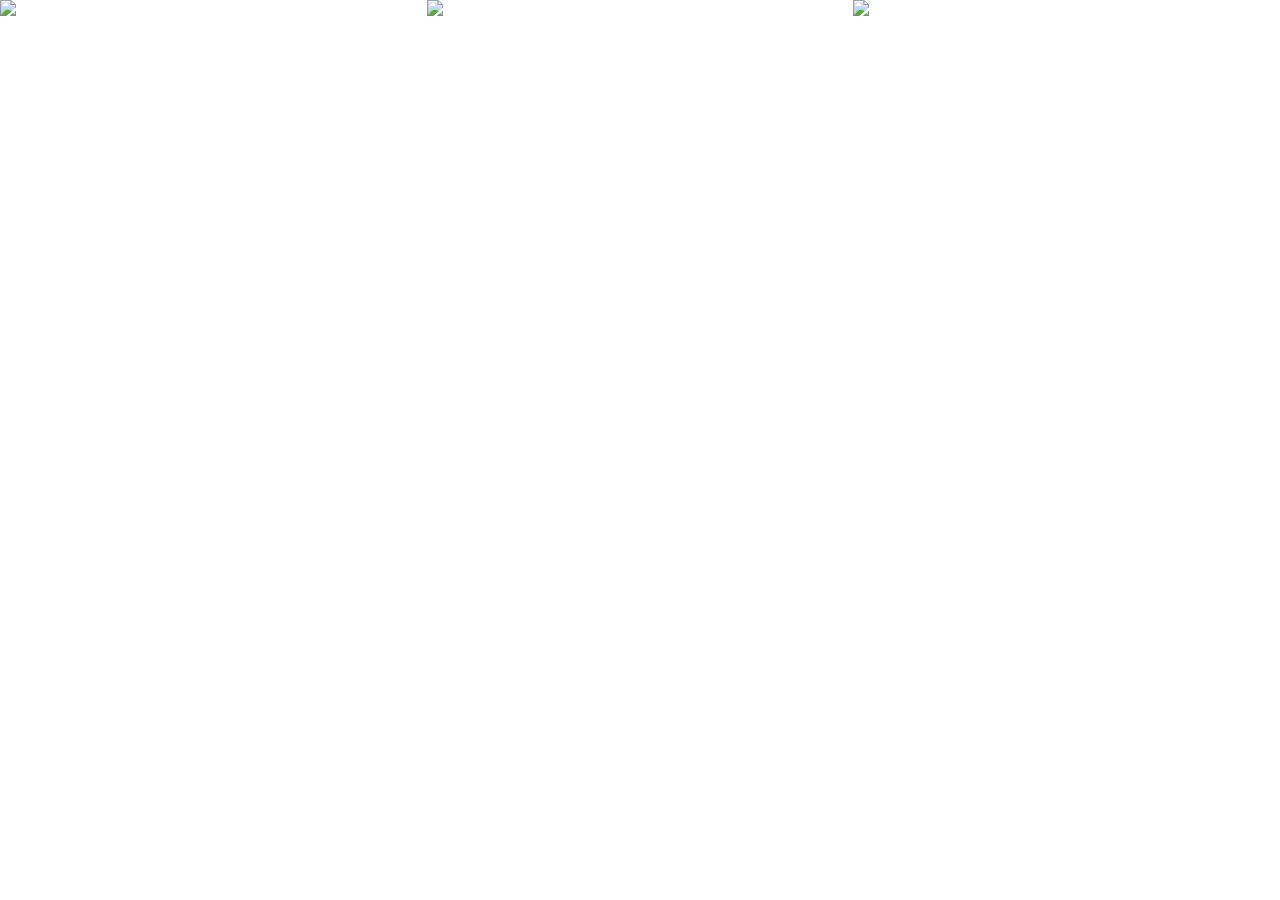
==== carousel.html @ c01cb491 "Create carousel.html" ====
<!DOCTYPE html>
<html lang="es">
  <head>
    <meta charset="UTF-8" />
    <meta name="viewport" content="width=device-width, initial-scale=1.0" />
    <style>
      body {
        margin: 0;
      }
      .slider {
        position: relative;
        width: 100%;
        overflow: hidden;
      }
      .slides {
        display: flex;
        animation: slide 15s infinite;
      }
      .slides img {
        width: 100%;
        height: auto;
      }
      @keyframes slide {
        0% {
          transform: translateX(0%);
        }
        33% {
          transform: translateX(-100%);
        }
        66% {
          transform: translateX(-200%);
        }
        100% {
          transform: translateX(0%);
        }
      }
    </style>
  </head>
  <body>
    <div class="slider">
      <div class="slides">
        <img src="img1.jpg" loading="lazy" />
        <img src="img2.jpg" loading="lazy" />
        <img src="img3.jpg" loading="lazy" />
      </div>
    </div>
  </body>
</html>
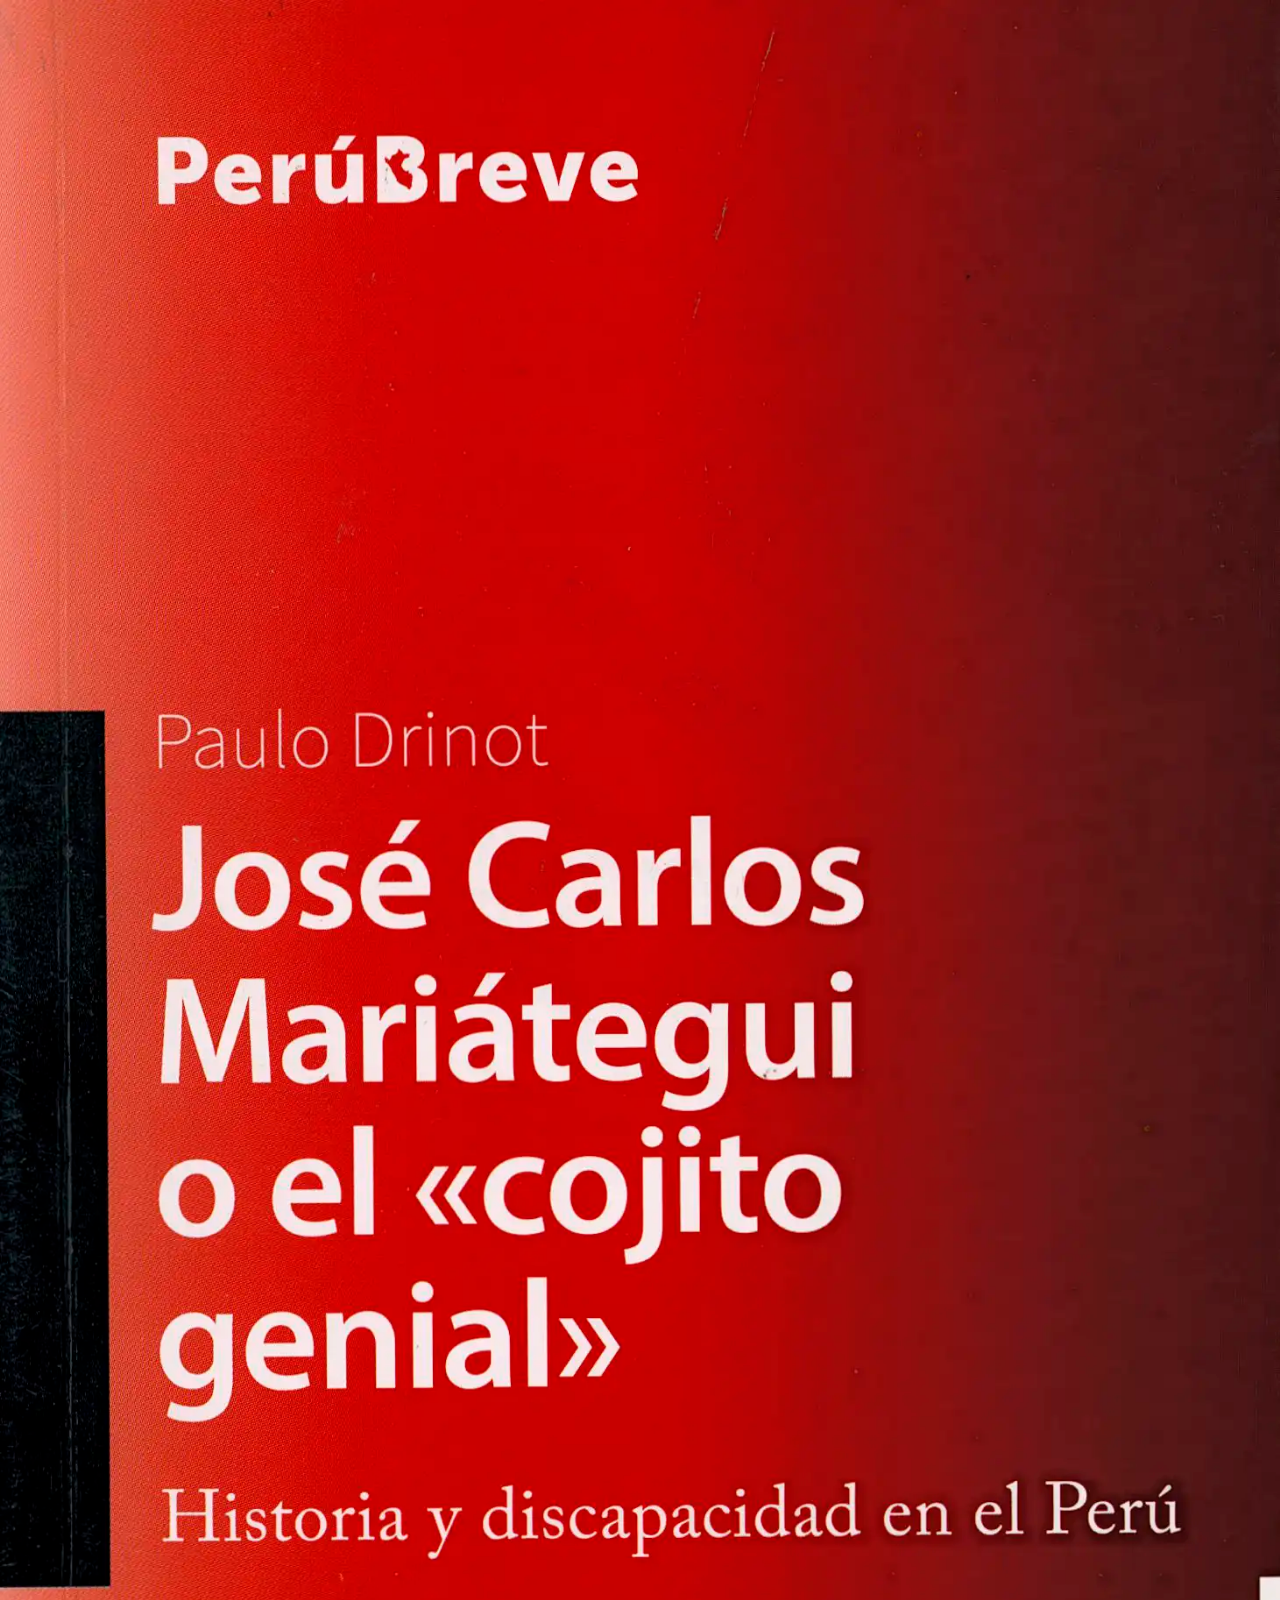
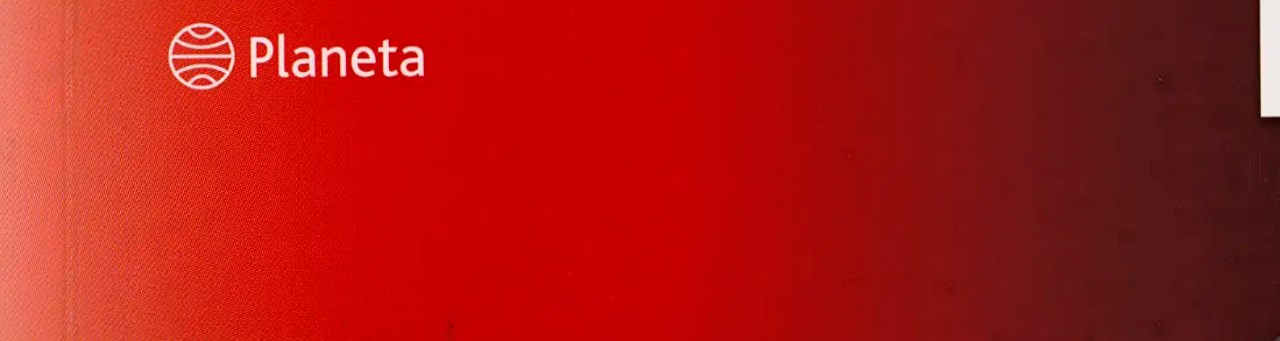
==== commit 19f29be9: "Update carousel.html" ====
--- a/carousel.html
+++ b/carousel.html
@@ -39,9 +39,9 @@
   <body>
     <div class="slider">
       <div class="slides">
-        <img src="img1.jpg" loading="lazy" />
-        <img src="img2.jpg" loading="lazy" />
-        <img src="img3.jpg" loading="lazy" />
+        <img src="img/1093-CojitoGenial.webp" loading="lazy" />
+        <img src="img/1094_utopiaandina.webp" loading="lazy" />
+        <img src="img/img20250718_12463219.webp" loading="lazy" />
       </div>
     </div>
   </body>
